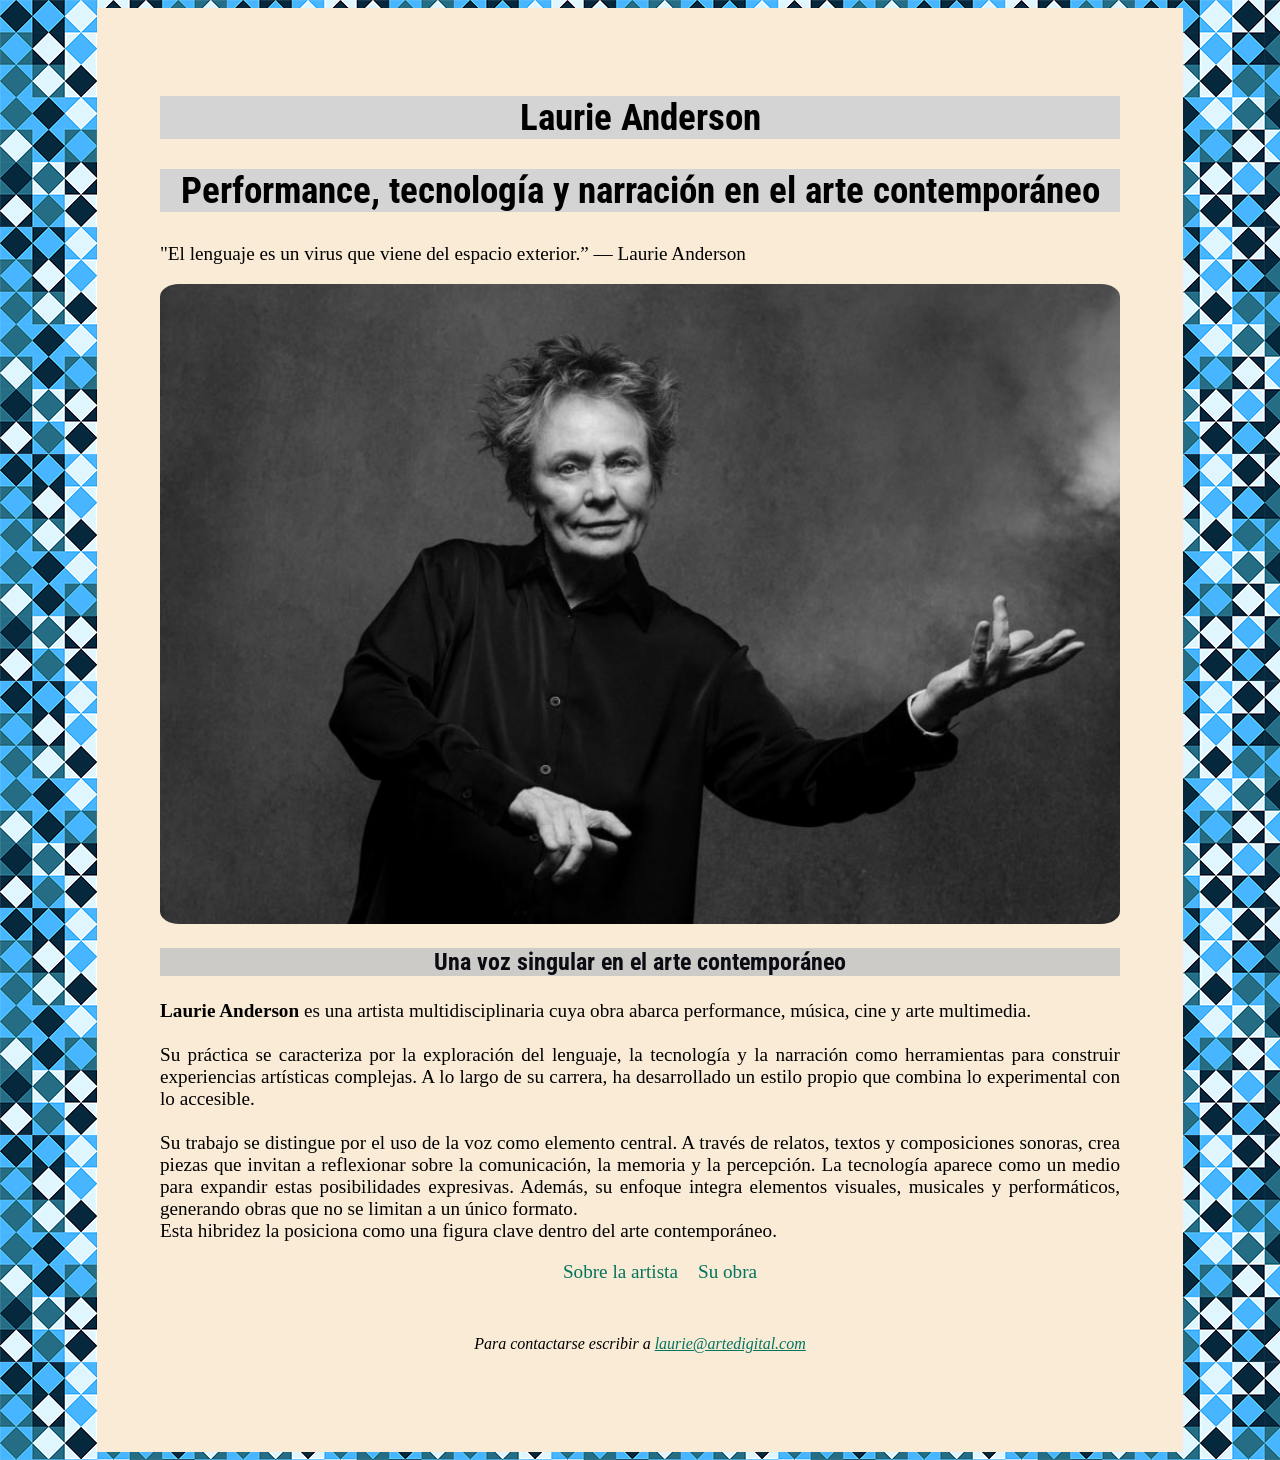
==== index.html @ 2d0c83a8 "primer commit intermedio" ====
<!DOCTYPE html>
<html lang="es">
<head>
    <meta charset="UTF-8">
    <meta name="viewport" content="width=device-width, initial-scale=1.0">
    <title>Página principal</title>
    <link rel="preconnect" href="https://fonts.googleapis.com">
    <link rel="preconnect" href="https://fonts.gstatic.com" crossorigin>
    <link href="https://fonts.googleapis.com/css2?family=Abel&family=Finlandica+Headline:ital,wght@0,100..900;1,100..900&family=Playwrite+NO:wght@100..400&family=Roboto+Condensed:wght@700&display=swap" rel="stylesheet">
    <link href="./css/estilos.css" rel="stylesheet"> 
</head>

<body>
    <div class="contenedor-principal">
    <header>
        <h1>Laurie Anderson</h1>
        <h2>Performance, tecnología y narración en el arte contemporáneo</h2>
       
    </header>

    <main>
        <section>
            <p>"El lenguaje es un virus que viene del espacio exterior.” — Laurie Anderson</p>
            <img src="./img/anderson-1.jpg" alt="Laurie Anderson">

            <h3>Una voz singular en el arte contemporáneo</h3>
            <p><strong class="nombre">Laurie Anderson</strong> es una artista multidisciplinaria cuya obra abarca performance, música, cine y arte multimedia. <br> <br>
                Su práctica se caracteriza por la exploración del lenguaje, la tecnología y la narración como herramientas para construir experiencias artísticas complejas. 
                A lo largo de su carrera, ha desarrollado un estilo propio que combina lo experimental con lo accesible. <br> <br>
                Su trabajo se distingue por el uso de la voz como elemento central. A través de relatos, textos y composiciones sonoras, crea piezas que invitan a reflexionar 
                sobre la comunicación, la memoria y la percepción. La tecnología aparece como un medio para expandir estas posibilidades expresivas.
                Además, su enfoque integra elementos visuales, musicales y performáticos, generando obras que no se limitan a un único formato. <br> Esta hibridez la posiciona como 
                una figura clave dentro del arte contemporáneo.</p>
        </section>
    </main>
    <nav>
        <ul>
            <li><a href="autor.html">Sobre la artista</a></li>
            <li><a href="obra.html">Su obra</a></li>
        </ul>
    </nav>
    <footer>
        <address>
            <p> Para contactarse escribir a <a href= "mailto:laurie@artedigital.com"> laurie@artedigital.com  </a></p>

        </address>
    </footer>
    </div>
</body>
</html>
---- css/estilos.css ----
body {
    background-image: url('../img/fondo.png');
    
}

header {

    text-align: center  ;
    /*background-color: rgb(250, 218, 176);*/

}    
header h1, header h2 {
  font-size: 2.3rem;
  font-family: "Roboto Condensed", sans-serif;
  font-weight: 700;
  font-style: normal;
  background-color: rgb(212, 212, 212);
}
  
  
h3 {
    font-size: 1.5rem;
    text-align: center;
    font-family: "Roboto Condensed", sans-serif;
    font-weight: 700;
    font-style: normal;
    background-color: rgba(199, 199, 199, 0.863);
    color: rgb(11, 12, 19);
}

h4 {
    font-size: 1.2rem;
    text-align: center;
    font-family: "Roboto Condensed", sans-serif;
    font-weight: 700;
    font-style: normal;  
}

.contenedor-principal {
    max-width: 60rem;
    margin: auto;
    background-color: antiquewhite;
    text-align: center;
    padding: 5%;
    
        
}

/*Video*/
iframe {
    max-width: 100%;
    display: block;
    margin: auto;

}

/*Imágenes*/

img {
    display: block; 
    margin-top: 1%;
    margin-right: auto;
    margin-bottom: 1%;
    margin-left: auto;
    width: auto;
    height: 40rem;          
    border-radius: 2%;  
    align-content: center; 
    max-width: 100%;  
}

section p {
    font-size: 1.2rem;
    text-align: justify;
    
}

article ul {
    
    font-size: 1.2rem;
    text-align: center;
    list-style-type: none;
    padding: 1rem;
    margin: auto;
      
}

/*Menú de navegacion*/
nav a {
   text-decoration: none;
   font-size: 1.2rem;
   
    
}   
nav ul {
    display: flex; /*mueve a todo como un bloque*/
    justify-content: center; 
    list-style-type: none;
    gap: 20px; /*espacio estre los titulos de los links*/
    
  
}

a:link {
    color: #03745d;
    
}

a:visited {
    color: #03745d;
}

a:hover {
    color: #be4dbe;
}

a:active {
    color: #be4dbe;
}

/*Pie de página*/
footer {
    text-align: center;
    padding: 20px;
    background-color: antiquewhite;
}
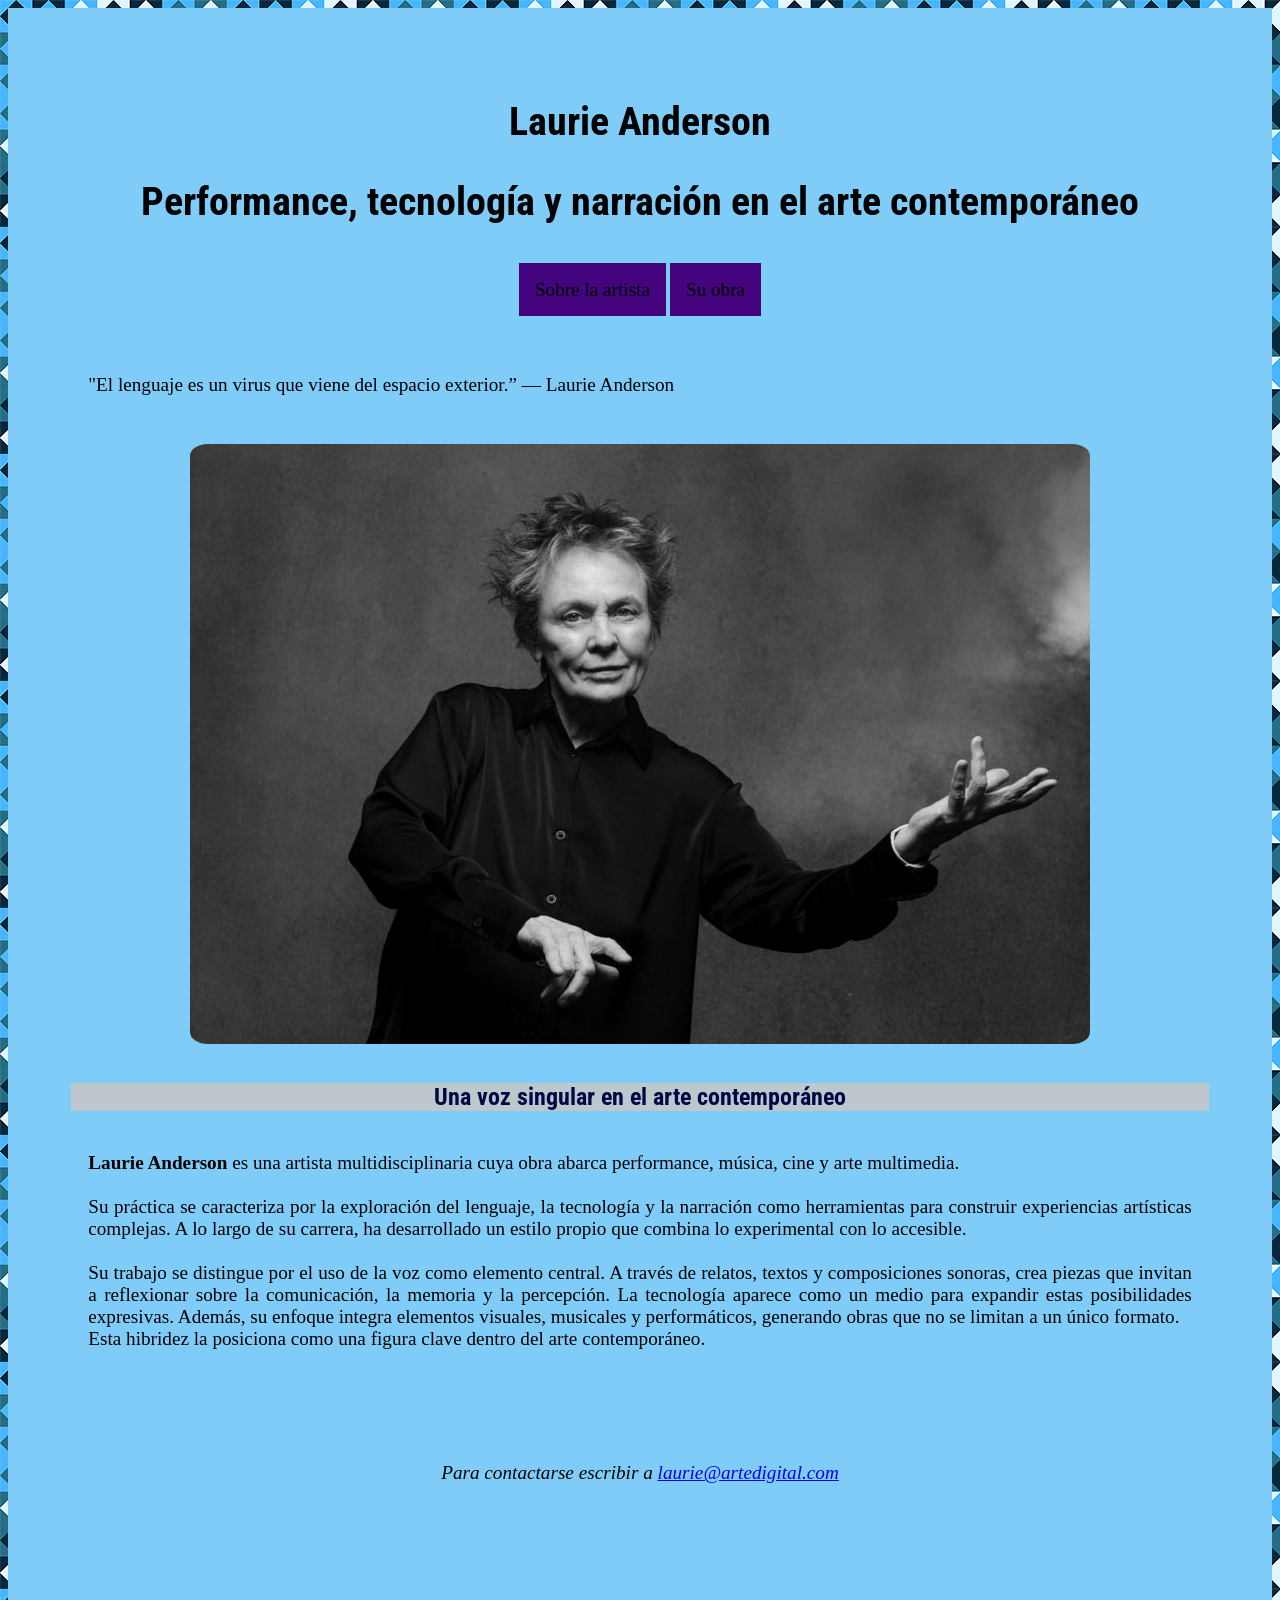
==== commit 1b4931b2: "Cuarto commit intermedio Arreglos y agregado de información" ====
--- a/index.html
+++ b/index.html
@@ -18,6 +18,13 @@
        
     </header>
 
+    <nav>
+        <ul>
+            <li><a href="autor.html">Sobre la artista</a></li>
+            <li><a href="obra.html">Su obra</a></li>
+        </ul>
+    </nav>
+
     <main>
         <section>
             <p>"El lenguaje es un virus que viene del espacio exterior.” — Laurie Anderson</p>
@@ -33,12 +40,7 @@
                 una figura clave dentro del arte contemporáneo.</p>
         </section>
     </main>
-    <nav>
-        <ul>
-            <li><a href="autor.html">Sobre la artista</a></li>
-            <li><a href="obra.html">Su obra</a></li>
-        </ul>
-    </nav>
+    
     <footer>
         <address>
             <p> Para contactarse escribir a <a href= "mailto:laurie@artedigital.com"> laurie@artedigital.com  </a></p>
--- a/css/estilos.css
+++ b/css/estilos.css
@@ -1,126 +1,174 @@
+* {
+    box-sizing: border-box;
+    }
+
 body {
     background-image: url('../img/fondo.png');
     
 }
 
-header {
-
-    text-align: center  ;
-    /*background-color: rgb(250, 218, 176);*/
-
-}    
 header h1, header h2 {
-  font-size: 2.3rem;
+  font-size: 2.5rem;
   font-family: "Roboto Condensed", sans-serif;
   font-weight: 700;
   font-style: normal;
-  background-color: rgb(212, 212, 212);
+  /*background-color: rgb(212, 212, 212);*/
 }
   
-  
-h3 {
+
+h3, h4 {
     font-size: 1.5rem;
     text-align: center;
     font-family: "Roboto Condensed", sans-serif;
     font-weight: 700;
     font-style: normal;
+}    
+
+h3 {
     background-color: rgba(199, 199, 199, 0.863);
-    color: rgb(11, 12, 19);
+    color: rgb(1, 9, 66);
 }
 
-h4 {
-    font-size: 1.2rem;
-    text-align: center;
-    font-family: "Roboto Condensed", sans-serif;
-    font-weight: 700;
-    font-style: normal;  
+h5 {
+    font-size: 1.2rem
 }
 
+
+
 .contenedor-principal {
-    max-width: 60rem;
+    max-width: 1290px;
     margin: auto;
-    background-color: antiquewhite;
+    background-color: rgb(128, 204, 248);
     text-align: center;
     padding: 5%;
     
         
 }
 
-/*Video*/
+.lista-conceptos li { 
+    display: block;
+    list-style-type: none;
+    font-size: 1.2rem;
+    text-align: justify;
+    
+}
+
+/*Videos*/
 iframe {
+
+    display: block;
+    margin: 2rem auto;
+    width: 40rem;
+    height: 30rem;
     max-width: 100%;
-    display: block;
-    margin: auto;
-
+        
+}
+    
+.discos { 
+    display: flex;
+    justify-content: center;
 }
 
 /*Imágenes*/
 
 img {
-    display: block; 
     margin-top: 1%;
     margin-right: auto;
     margin-bottom: 1%;
     margin-left: auto;
-    width: auto;
-    height: 40rem;          
+    height: auto;          
     border-radius: 2%;  
-    align-content: center; 
     max-width: 100%;  
 }
 
-section p {
+.imagenes  {  /*acomoda el contenido del div, centra y alinea las imágenes*/
+    display: flex;
+    justify-content: center;
+}
+
+.imagenes img { /*aplico los estilos a las dos imágenes*/
+    max-width: 100%;
+    height: auto;
+    border-radius: 2%;
+   
+}
+
+
+.laurie {
+    display: flex;
+    justify-content: center;
+}
+
+.laurie img {
+    width: auto;
+    height: 18rem;
+    margin: 1rem;
+    
+        
+}
+
+/*Secciones*/
+
+section p, article p {
     font-size: 1.2rem;
     text-align: justify;
+    padding: 1.5%;
     
 }
 
-article ul {
+/*Menú de navegacion*/
+  
+nav ul {
+    margin: 5%;
+    padding: 0%;
+    list-style-type: none;
     
-    font-size: 1.2rem;
-    text-align: center;
-    list-style-type: none;
-    padding: 1rem;
-    margin: auto;
+}
+
+nav li {
+   display: inline-block;
+   
       
 }
 
-/*Menú de navegacion*/
+
 nav a {
    text-decoration: none;
    font-size: 1.2rem;
-   
+   line-height: 1rem;
+   padding: 1rem;
+   text-align: center;
+   background-color: rgb(230, 209, 184);
     
-}   
-nav ul {
-    display: flex; /*mueve a todo como un bloque*/
-    justify-content: center; 
-    list-style-type: none;
-    gap: 20px; /*espacio estre los titulos de los links*/
-    
-  
+} 
+
+/*Links*/
+
+
+
+nav a:link {
+    color: #000000;
+    background-color: #43047e;
 }
 
-a:link {
-    color: #03745d;
-    
+nav a:visited {
+    color: #000000;
+    background-color: #c3c4c5;
 }
 
-a:visited {
-    color: #03745d;
+nav a:hover {
+    color: #18048f;
+    background-color: #9f54eb;
 }
 
-a:hover {
-    color: #be4dbe;
-}
-
-a:active {
-    color: #be4dbe;
+nav a:active {
+    color: #014d11;
 }
 
 /*Pie de página*/
 footer {
     text-align: center;
-    padding: 20px;
-    background-color: antiquewhite;
+    font-size: 1.2rem;
+    padding: 5%;
+    
 }  
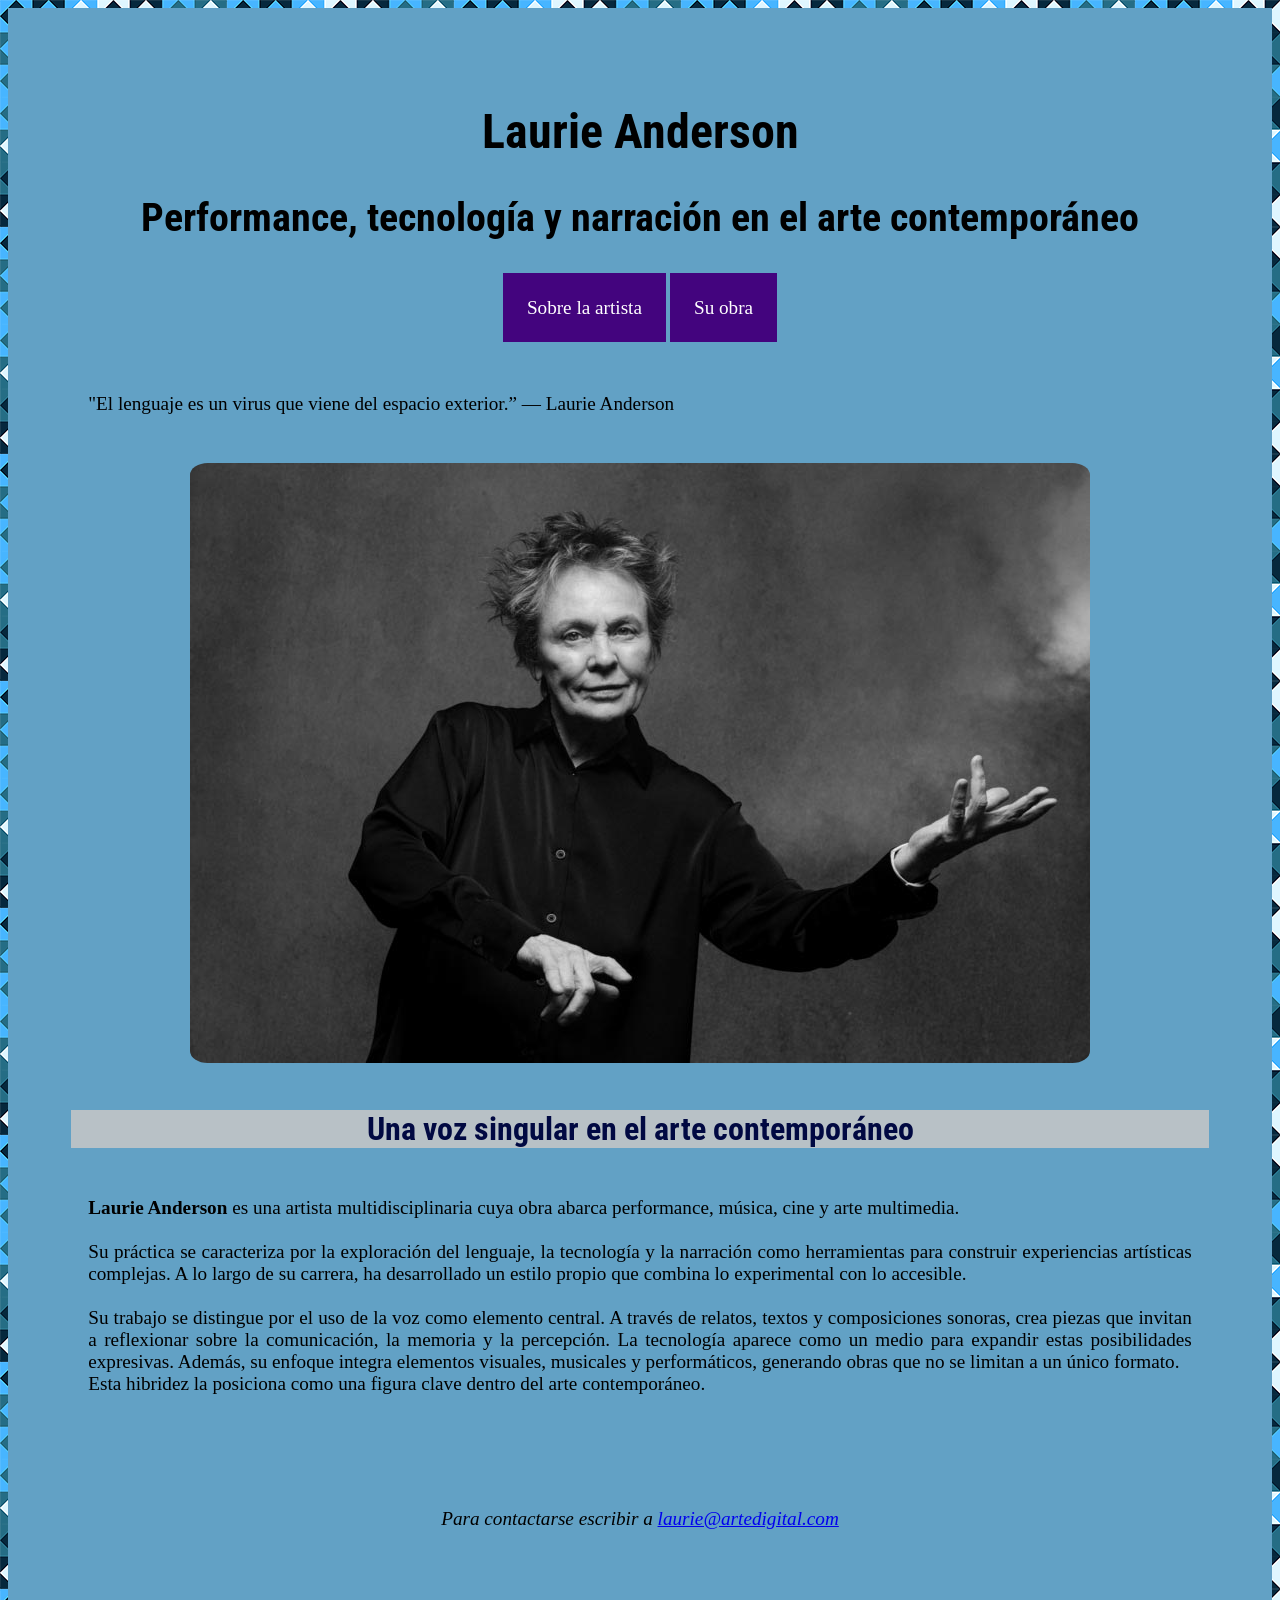
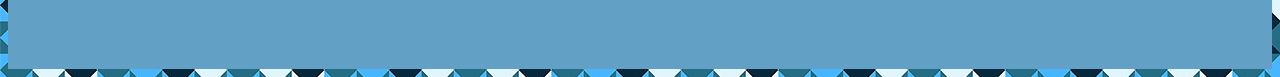
==== commit 761a35ff: "commit final Terminé de pulir los estilos, corregí los iframe, organicé mejor las jerarquias de los " ====
--- a/index.html
+++ b/index.html
@@ -31,7 +31,7 @@
             <img src="./img/anderson-1.jpg" alt="Laurie Anderson">
 
             <h3>Una voz singular en el arte contemporáneo</h3>
-            <p><strong class="nombre">Laurie Anderson</strong> es una artista multidisciplinaria cuya obra abarca performance, música, cine y arte multimedia. <br> <br>
+            <p><strong>Laurie Anderson</strong> es una artista multidisciplinaria cuya obra abarca performance, música, cine y arte multimedia. <br> <br>
                 Su práctica se caracteriza por la exploración del lenguaje, la tecnología y la narración como herramientas para construir experiencias artísticas complejas. 
                 A lo largo de su carrera, ha desarrollado un estilo propio que combina lo experimental con lo accesible. <br> <br>
                 Su trabajo se distingue por el uso de la voz como elemento central. A través de relatos, textos y composiciones sonoras, crea piezas que invitan a reflexionar 
--- a/css/estilos.css
+++ b/css/estilos.css
@@ -7,43 +7,47 @@
     
 }
 
-header h1, header h2 {
-  font-size: 2.5rem;
+/*Títulos y encabezados*/
+
+h1, h2, h3, h4 {
   font-family: "Roboto Condensed", sans-serif;
   font-weight: 700;
   font-style: normal;
-  /*background-color: rgb(212, 212, 212);*/
+  text-align: center;
+  
 }
   
+h1 {
+    font-size: 3rem;
+}
 
-h3, h4 {
-    font-size: 1.5rem;
-    text-align: center;
-    font-family: "Roboto Condensed", sans-serif;
-    font-weight: 700;
-    font-style: normal;
-}    
+h2 {
+    font-size: 2.5rem;
+}
 
 h3 {
+    font-size: 2rem;
     background-color: rgba(199, 199, 199, 0.863);
     color: rgb(1, 9, 66);
 }
 
-h5 {
-    font-size: 1.2rem
-}
 
+h4 {
+    font-size: 1.5rem;
+  
+}    
 
+/*Contenedor*/
 
 .contenedor-principal {
     max-width: 1290px;
     margin: auto;
-    background-color: rgb(128, 204, 248);
+    background-color: rgb(98, 161, 197);
     text-align: center;
     padding: 5%;
-    
-        
 }
+
+/*Lista*/
 
 .lista-conceptos li { 
     display: block;
@@ -70,7 +74,6 @@
 }
 
 /*Imágenes*/
-
 img {
     margin-top: 1%;
     margin-right: auto;
@@ -86,14 +89,6 @@
     justify-content: center;
 }
 
-.imagenes img { /*aplico los estilos a las dos imágenes*/
-    max-width: 100%;
-    height: auto;
-    border-radius: 2%;
-   
-}
-
-
 .laurie {
     display: flex;
     justify-content: center;
@@ -103,12 +98,10 @@
     width: auto;
     height: 18rem;
     margin: 1rem;
-    
-        
+       
 }
 
 /*Secciones*/
-
 section p, article p {
     font-size: 1.2rem;
     text-align: justify;
@@ -117,7 +110,6 @@
 }
 
 /*Menú de navegacion*/
-  
 nav ul {
     margin: 5%;
     padding: 0%;
@@ -135,19 +127,15 @@
 nav a {
    text-decoration: none;
    font-size: 1.2rem;
-   line-height: 1rem;
-   padding: 1rem;
+   padding: 1.5rem;
    text-align: center;
    background-color: rgb(230, 209, 184);
     
 } 
 
 /*Links*/
-
-
-
 nav a:link {
-    color: #000000;
+    color: #ffffff;
     background-color: #43047e;
 }
 
@@ -157,12 +145,13 @@
 }
 
 nav a:hover {
-    color: #18048f;
+    color: #ffffff;
     background-color: #9f54eb;
 }
 
 nav a:active {
-    color: #014d11;
+    color: #ffffff;
+    background-color: #073ea5;
 }
 
 /*Pie de página*/
